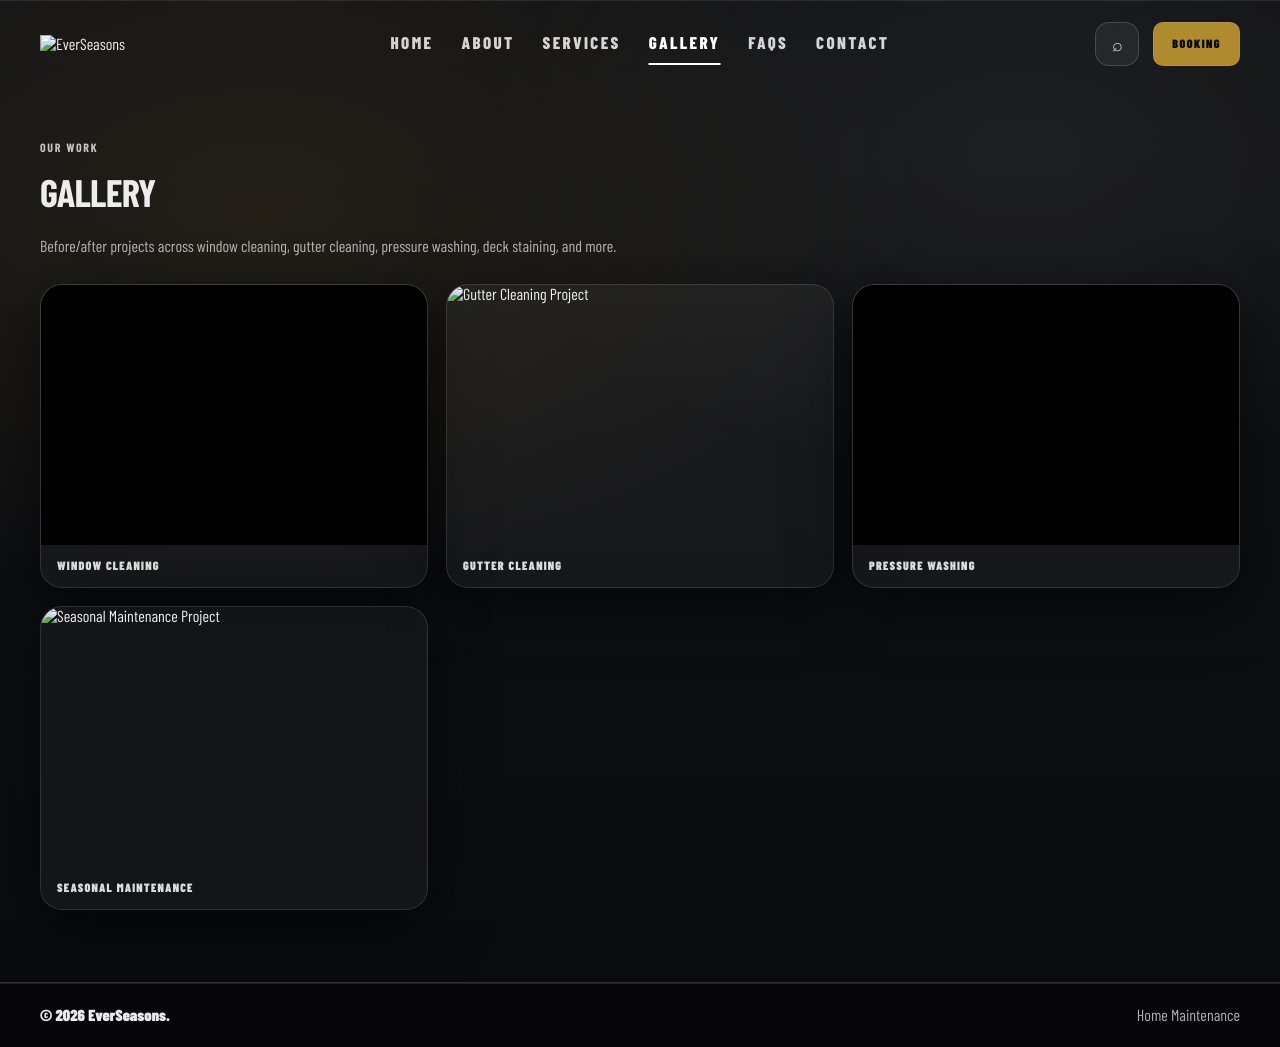
==== gallery.html @ f8d76031 "retouch on css and modified layout to match gallery and index" ====
<!doctype html>
<html lang="en">
  <head>
    <meta charset="utf-8" />
    <meta name="viewport" content="width=device-width,initial-scale=1" />
    <title>Gallery | EverSeasons</title>

    <link rel="stylesheet" href="style.css" />
    <link rel="preconnect" href="https://fonts.googleapis.com">
    <link rel="preconnect" href="https://fonts.gstatic.com" crossorigin>
    <link href="https://fonts.googleapis.com/css2?family=Barlow+Condensed:wght@400;600;700;800;900&family=Inter:wght@300;400;500;600&display=swap" rel="stylesheet">
  </head>

  <body>
    <header class="site-header">
      <div class="container nav">
        <a class="brand" href="index.html">
          <img class="brand-logo" src="everseasonslogo.jpg" alt="EverSeasons" />
        </a>

        <nav class="nav-links" aria-label="Primary">
          <a href="index.html#home">Home</a>
          <a href="index.html#about">About</a>
          <a href="index.html#services">Services</a>
          <a href="gallery.html" class="active">Gallery</a>
          <a href="index.html#faq">FAQs</a>
          <a href="index.html#contact">Contact</a>
        </nav>

        <div class="nav-actions">
          <a class="icon-btn" href="index.html#contact" aria-label="Search">
            <span class="icon">⌕</span>
          </a>
          <a class="btn btn-gold" href="index.html#contact">BOOKING</a>
        </div>
      </div>
    </header>

    <main class="section section-dark" style="padding-top:140px;">
      <div class="container">
        <p class="eyebrow">Our Work</p>
        <h1 class="section-title" style="text-transform:uppercase;">Gallery</h1>
        <p class="muted" style="max-width:720px;">
          Before/after projects across window cleaning, gutter cleaning, pressure washing, deck staining, and more.
        </p>

        <div class="gallery-grid">
          <!-- Video card (mp4 must be <video>, not <img>) -->
          <figure class="work-card">
            <video class="work-video" autoplay muted loop playsinline>
              <source src="Untitled design (1).mp4" type="video/mp4" />
            </video>
            <figcaption>Window Cleaning</figcaption>
          </figure>

          <figure class="work-card">
            <img src="Screen Shot 2026-03-04 at 2.43.16 AM.png" alt="Gutter Cleaning Project" />
            <figcaption>Gutter Cleaning</figcaption>
          </figure>

          <figure class="work-card">
            <video class="work-video" autoplay muted loop playsinline>
              <source src="pressurewash.mp4" type="video/mp4" />
            </video>
            <figcaption>Pressure Washing</figcaption>
          </figure>

          <figure class="work-card">
            <img src="hero.jpg" alt="Seasonal Maintenance Project" />
            <figcaption>Seasonal Maintenance</figcaption>
          </figure>
        </div>
      </div>
    </main>

    <footer class="footer">
      <div class="container footer-inner">
        <div class="footer-brand">© <span id="year"></span> EverSeasons.</div>
        <div class="muted">Home Maintenance</div>
      </div>
    </footer>

    <script>
      document.getElementById("year").textContent = new Date().getFullYear();
    </script>
  </body>
</html>
---- style.css ----
/* ===== EverSeasons ===== */

:root{
  --bg: #0a0b0e;
  --panel: rgba(255,255,255,0.06);
  --panel2: rgba(255,255,255,0.08);
  --text: rgba(255,255,255,0.92);
  --muted: rgba(255,255,255,0.68);
  --line: rgba(255,255,255,0.12);

  --gold: #b08a2e;
  --gold2: #d7b35a;
  --blue: #2d66ff;

  --shadow: 0 18px 60px rgba(0,0,0,0.55);
  --radius: 18px;
  --radius2: 26px;
}

/* ===== Base ===== */

*{ box-sizing: border-box; }

html{
  scroll-behavior: smooth;
  -webkit-font-smoothing: antialiased;
  -moz-osx-font-smoothing: grayscale;
  text-rendering: geometricPrecision;
}

body{
  margin: 0;
  font-family: "Barlow Condensed", sans-serif;
  background:
    radial-gradient(1200px 700px at 20% 20%, rgba(176,138,46,0.12), transparent 55%),
    radial-gradient(1000px 600px at 80% 15%, rgba(255,255,255,0.06), transparent 55%),
    var(--bg);
  color: var(--text);
}

a{ color: inherit; text-decoration: none; }
img{ max-width: 100%; display: block; }

.container{
  width: min(1200px, calc(100% - 44px));
  margin: 0 auto;
}

.section{ padding: 72px 0; }
.section-tight{ padding: 44px 0; }

.section-dark{
  background: linear-gradient(180deg, rgba(255,255,255,0.03), rgba(255,255,255,0.00));
  border-top: 1px solid var(--line);
  border-bottom: 1px solid var(--line);
}

.center{ text-align: center; }

.eyebrow{
  letter-spacing: 0.14em;
  font-weight: 700;
  font-size: 12px;
  color: rgba(255,255,255,0.75);
  margin: 0 0 14px;
  text-transform: uppercase;
}

.accent{ color: var(--gold2); }

.section-title{
  font-size: clamp(26px, 3vw, 40px);
  margin: 0 0 22px;
  letter-spacing: -0.02em;
}

/* ===== Header / Nav ===== */

.site-header{
  position: absolute;
  top: 0;
  left: 0;
  width: 100%;
  z-index: 50;
  background: transparent;
}

.nav{
  display: flex;
  align-items: center;
  justify-content: space-between;
  padding: 22px 0;
  position: relative;
}

/* Optional left logo */
.brand{
  display: flex;
  align-items: center;
}
.brand-logo{
  width: 110px;
  height: auto;
}

/* Center links */
.nav-links{
  position: absolute;
  left: 50%;
  transform: translateX(-50%);
  display: flex;
  gap: 28px;
  align-items: center;
}

.nav-links a{
  font-weight: 800;
  font-size: 17px;
  letter-spacing: 0.14em;
  color: rgba(255,255,255,0.82);
  padding: 10px 0;
  border-bottom: 2px solid transparent;
  text-transform: uppercase;
}

.nav-links a:hover{ color: #fff; }

.nav-links a.active{
  border-bottom: 2px solid #fff;
  color: #fff;
}

/* Right actions */
.nav-actions{
  display: flex;
  align-items: center;
  gap: 14px;
  margin-left: auto;
}

/* ===== Buttons ===== */

.btn{
  display: inline-flex;
  align-items: center;
  justify-content: center;
  gap: 10px;
  height: 44px;
  padding: 0 18px;
  border-radius: 10px;
  font-weight: 900;
  letter-spacing: 0.12em;
  font-size: 12px;
  border: 1px solid rgba(255,255,255,0.16);
  background: rgba(255,255,255,0.05);
  color: rgba(255,255,255,0.92);
  text-transform: uppercase;
  transition: transform .15s ease, filter .15s ease, background .15s ease, border-color .15s ease;
}

.btn:hover{ transform: translateY(-1px); }
.btn:active{ transform: translateY(0px); }

.btn-ghost{
  background: rgba(255,255,255,0.02);
  border-color: rgba(255,255,255,0.14);
}

.btn-blue{
  border-color: rgba(45,102,255,0.55);
  background: rgba(45,102,255,0.85);
  color: white;
}

.btn-wide{
  width: 100%;
  height: 56px;
  border-radius: 6px;
}

/* Gold button (used in header + forms) */
.btn-gold{
  background: var(--gold);
  color: #0a0b0e;
  border: 1px solid rgba(255,255,255,0.08);
}

.btn-gold:hover{
  filter: brightness(1.03);
}

/* ===== Header Search Button (match gallery vibe) ===== */

.icon-btn{
  width: 44px;
  height: 44px;
  border-radius: 14px;
  display: grid;
  place-items: center;
  border: 1px solid rgba(255,255,255,0.16);
  background: rgba(255,255,255,0.06);
  backdrop-filter: blur(8px);
  transition: transform .15s ease, background .15s ease, border-color .15s ease;
}

.icon-btn:hover{
  transform: translateY(-1px);
  background: rgba(255,255,255,0.09);
  border-color: rgba(255,255,255,0.24);
}

.icon{
  font-size: 18px;
  line-height: 1;
  opacity: 0.9;
}

/* ===== Hero (video + overlay) ===== */

.hero{
  position: relative;
  min-height: 100vh;
  display: flex;
  align-items: flex-end;
  padding-bottom: 120px;
}

.hero-video{
  position: absolute;
  inset: 0;
  width: 100%;
  height: 100%;
  object-fit: cover;
  transform: scale(1.02);
  filter: saturate(1.0) contrast(1.05);
  z-index: 0;
}

.hero-bg-overlay{
  position: absolute;
  inset: 0;
  background:
    linear-gradient(90deg, rgba(0,0,0,0.68), rgba(0,0,0,0.15) 60%, rgba(0,0,0,0.62)),
    radial-gradient(900px 520px at 75% 40%, rgba(176,138,46,0.16), transparent 60%);
  z-index: 1;
}

.hero-content{
  position: relative;
  z-index: 2;
  width: 100%;
  text-align: center;
  margin: 0 auto;
}

.hero-logo{
  display: flex;
  justify-content: center;
  margin: 28px 0 22px;
}

.hero-logo img{
  width: 500px;
  height: auto;
}

.hero-title{
  font-size: clamp(44px, 6vw, 80px);
  line-height: 1.05;
  margin: 0 0 14px;
  letter-spacing: 0.06em;
  font-weight: 900;
  text-transform: uppercase;
  white-space: nowrap;
}

.hero-sub{
  max-width: 760px;
  margin: 0 auto 0;
  color: rgba(255,255,255,0.78);
  font-size: 20px;
  line-height: 1.65;
}

.scroll-down{
  position: absolute;
  right: 22px;
  bottom: 2px;
  display: inline-flex;
  align-items: center;
  gap: 10px;
  font-weight: 800;
  font-size: 12px;
  letter-spacing: 0.12em;
  color: rgba(255,255,255,0.72);
  z-index: 2;
  text-transform: uppercase;
}

.arrow{
  width: 34px;
  height: 34px;
  border-radius: 999px;
  display: grid;
  place-items: center;
  border: 1px solid rgba(255,255,255,0.16);
  background: rgba(255,255,255,0.05);
}

/* ===== Tiles ===== */

.tiles{
  display: grid;
  grid-template-columns: repeat(3, 1fr);
  gap: 18px;
}

.tile{
  position: relative;
  height: 320px;
  border-radius: var(--radius2);
  overflow: hidden;
  border: 1px solid rgba(255,255,255,0.12);
  box-shadow: var(--shadow);
}

.tile-bg{
  position: absolute;
  inset: 0;
  background-size: cover;
  background-position: center;
  filter: contrast(1.05) saturate(0.95);
  transform: scale(1.02);
}

.tile-bg-1{ background-image: url("windowcleaning.jpeg"); }
.tile-bg-2{ background-image: url("guttercleaning.jpeg"); }
.tile-bg-3{ background-image: url("pressure washing.webp"); }

.tile-overlay{
  position: absolute;
  inset: 0;
  background: linear-gradient(180deg, rgba(0,0,0,0.05), rgba(0,0,0,0.72));
}

.tile-label{
  position: absolute;
  left: 18px;
  bottom: 18px;
  font-weight: 1000;
  letter-spacing: 0.08em;
  font-size: 14px;
  text-transform: uppercase;
}

.tile-arrow{
  position: absolute;
  right: 18px;
  bottom: 18px;
  width: 42px;
  height: 42px;
  border-radius: 16px;
  display: grid;
  place-items: center;
  border: 1px solid rgba(255,255,255,0.16);
  background: rgba(255,255,255,0.06);
}

.mini-services{
  margin-top: 22px;
  display: grid;
  grid-template-columns: repeat(3, 1fr);
  gap: 14px;
}

.mini{
  padding: 18px;
  border-radius: var(--radius);
  background: rgba(255,255,255,0.05);
  border: 1px solid rgba(255,255,255,0.10);
}

.mini h3{ margin: 0 0 8px; }
.mini p{ margin: 0; color: var(--muted); line-height: 1.6; }

/* ===== Socials ===== */

.socials{
  display: flex;
  justify-content: center;
  gap: 28px;
}

.social{
  width: 58px;
  height: 58px;
  border-radius: 999px;
  display: grid;
  place-items: center;
  font-weight: 1000;
  border: 1px solid rgba(255,255,255,0.14);
  background: rgba(255,255,255,0.04);
  box-shadow: 0 10px 30px rgba(0,0,0,0.35);
}

/* ===== Reviews ===== */

.reviews-head{
  display: flex;
  align-items: center;
  justify-content: space-between;
  gap: 14px;
  padding: 18px;
  border-radius: var(--radius2);
  border: 1px solid rgba(255,255,255,0.10);
  background: rgba(255,255,255,0.05);
}

.reviews-badge{
  display: flex;
  align-items: center;
  gap: 14px;
}

.g-dot{
  width: 44px;
  height: 44px;
  border-radius: 14px;
  display: grid;
  place-items: center;
  background: rgba(255,255,255,0.06);
  border: 1px solid rgba(255,255,255,0.12);
  font-weight: 1000;
}

.reviews-title{ font-weight: 900; }

.reviews-score{
  display: flex;
  gap: 10px;
  align-items: center;
  color: rgba(255,255,255,0.82);
}

.score{ font-weight: 1000; }
.stars{ color: #f3c34d; letter-spacing: 0.06em; }
.count{ color: rgba(255,255,255,0.55); }

.review-cards{
  margin-top: 18px;
  display: grid;
  grid-template-columns: repeat(4, 1fr);
  gap: 14px;
}

.review{
  padding: 18px;
  border-radius: var(--radius2);
  border: 1px solid rgba(255,255,255,0.10);
  background: rgba(255,255,255,0.05);
  min-height: 210px;
}

.review p{
  color: rgba(255,255,255,0.75);
  line-height: 1.6;
  margin: 12px 0 18px;
}

.reviewer{
  display: flex;
  gap: 10px;
  align-items: center;
}

.avatar{
  width: 38px;
  height: 38px;
  border-radius: 999px;
  display: grid;
  place-items: center;
  background: rgba(176,138,46,0.16);
  border: 1px solid rgba(176,138,46,0.35);
  font-weight: 1000;
}

.name{ font-weight: 900; }
.time{ font-size: 12px; color: rgba(255,255,255,0.55); }

/* ===== Split About ===== */

.split{
  display: grid;
  grid-template-columns: 1.05fr 0.95fr;
  gap: 26px;
  align-items: center;
}

.split-title{
  font-size: clamp(30px, 3.2vw, 50px);
  margin: 0 0 10px;
  letter-spacing: -0.02em;
  font-weight: 1000;
}

.lead{ font-weight: 900; margin: 18px 0 10px; }
.muted{ color: var(--muted); }
.split-left .muted{ line-height: 1.8; }

.contact-pill{
  margin-top: 18px;
  display: inline-flex;
  align-items: center;
  gap: 12px;
  padding: 14px 16px;
  border-radius: 16px;
  border: 1px solid rgba(255,255,255,0.12);
  background: rgba(255,255,255,0.04);
}
.phone-icon{ opacity: 0.9; }

.split-right{
  position: relative;
  min-height: 420px;
}

.photo{
  position: absolute;
  border-radius: 18px;
  border: 1px solid rgba(255,255,255,0.12);
  box-shadow: var(--shadow);
  background-size: cover;
  background-position: center;
}

.photo-1{
  width: 68%;
  height: 58%;
  top: 0;
  right: 0;
  background-image: url("assets/about-1.jpg");
}
.photo-2{
  width: 56%;
  height: 54%;
  bottom: 0;
  left: 0;
  background-image: url("assets/about-2.jpg");
}
.photo-3{
  width: 42%;
  height: 40%;
  bottom: 18%;
  right: 22%;
  background-image: url("assets/about-3.jpg");
}

/* ===== Features ===== */

.features{
  display: grid;
  grid-template-columns: repeat(4, 1fr);
  gap: 16px;
}

.feature{
  padding: 22px;
  border-radius: var(--radius2);
  background: rgba(255,255,255,0.05);
  border: 1px solid rgba(255,255,255,0.10);
  min-height: 200px;
}

.feature-icon{
  width: 44px;
  height: 44px;
  border-radius: 16px;
  display: grid;
  place-items: center;
  border: 1px solid rgba(176,138,46,0.35);
  background: rgba(176,138,46,0.12);
  margin-bottom: 14px;
  font-weight: 1000;
}

.feature h3{ margin: 0 0 10px; }
.feature p{ margin: 0; color: var(--muted); line-height: 1.7; }

/* ===== Gallery Page Grid ===== */

/* FULL WIDTH SERVICE TILES */

.tiles-full{
  display:grid;
  grid-template-columns:repeat(3,1fr);
  width:100vw;
  margin-left:calc(50% - 50vw);
}

.tiles-full .tile{
  height:420px;
  border-radius:0;
}

.gallery-grid{
  margin-top: 28px;
  display: grid;
  grid-template-columns: repeat(3, 1fr);
  gap: 18px;
}

.work-card{
  margin: 0;
  border-radius: 22px;
  overflow: hidden;
  border: 1px solid rgba(255,255,255,0.12);
  background: rgba(255,255,255,0.04);
  box-shadow: var(--shadow);
}

.work-card img,
.work-card video{
  width: 100%;
  height: 260px;
  object-fit: cover;
  display: block;
}

.work-card figcaption{
  padding: 14px 16px;
  font-weight: 900;
  letter-spacing: 0.10em;
  text-transform: uppercase;
  font-size: 12px;
  color: rgba(255,255,255,0.85);
}

.work-video{ background: #000; }

@media (max-width: 980px){
  .gallery-grid{ grid-template-columns: 1fr; }
  .work-card img,
  .work-card video{ height: 220px; }
}

/* ===== FAQ ===== */

.faq{ display: grid; gap: 10px; }

details{
  border-radius: 16px;
  border: 1px solid rgba(255,255,255,0.12);
  background: rgba(255,255,255,0.05);
  padding: 14px 16px;
}

summary{ cursor: pointer; font-weight: 900; }
details p{ margin: 10px 0 0; color: var(--muted); line-height: 1.7; }

/* ===== Contact (single, consistent system) ===== */

#contact{
  padding: 120px 0;
}

#contact .container{
  width: min(1200px, calc(100% - 160px));
}

.contact-grid{
  display: grid;
  grid-template-columns: 1.1fr 0.9fr;
  gap: 60px;
  align-items: center;
}

.contact-photo{
  min-height: 540px;
  background: url("pngimg.com - window_PNG17664.png");
  background-size: cover;
  background-position: center;
  border: none;
  box-shadow: none;
}

.contact-panel{
  background: transparent;
  border: none;
  box-shadow: none;
  padding: 0;
}

.contact-title{
  font-size: clamp(36px, 4vw, 64px);
  font-weight: 900;
  line-height: 1.05;
  letter-spacing: 0.02em;
  margin: 0 0 40px;
  text-transform: uppercase;
}

.form .row{ margin-bottom: 28px; }

.form label{ display: block; }

.form span{
  display: block;
  font-size: 11px;
  letter-spacing: 0.14em;
  text-transform: uppercase;
  color: rgba(255,255,255,0.55);
  margin: 0 0 8px;
}

.row.two{
  display: grid;
  grid-template-columns: 1fr 1fr;
  gap: 12px;
}

input, textarea{
  width: 100%;
  background: transparent;
  border: none;
  border-bottom: 1px solid rgba(255,255,255,0.25);
  border-radius: 0;
  padding: 12px 0 14px;
  color: rgba(255,255,255,0.92);
  font-size: 15px;
}

input::placeholder,
textarea::placeholder{
  color: rgba(255,255,255,0.28);
}

input:focus, textarea:focus{
  outline: none;
  border-bottom-color: rgba(215,179,90,0.95);
  box-shadow: none;
}

textarea{
  min-height: 72px;
  resize: none;
}

.fine{
  font-size: 12px;
  margin-top: 12px;
  color: rgba(255,255,255,0.45);
}

.to-top{
  position: fixed;
  right: 22px;
  bottom: 22px;
  width: 44px;
  height: 44px;
  border-radius: 16px;
  display: grid;
  place-items: center;
  border: 1px solid rgba(255,255,255,0.14);
  background: rgba(255,255,255,0.06);
}

/* ===== Footer ===== */

.footer{
  border-top: 1px solid rgba(255,255,255,0.10);
  padding: 22px 0;
  background: rgba(0,0,0,0.35);
}

.footer-inner{
  display: flex;
  align-items: center;
  justify-content: space-between;
  gap: 14px;
  flex-wrap: wrap;
}

.footer-brand{ font-weight: 1000; }

/* ===== Responsive ===== */

@media (max-width: 980px){
  .nav-links{ display: none; }

  .tiles{ grid-template-columns: 1fr; }
  .tile{ height: 260px; }

  .mini-services{ grid-template-columns: 1fr; }
  .review-cards{ grid-template-columns: 1fr; }
  .split{ grid-template-columns: 1fr; }
  .split-right{ min-height: 360px; }
  .features{ grid-template-columns: 1fr; }

  .contact-grid{ grid-template-columns: 1fr; }
  #contact .container{ width: min(1200px, calc(100% - 44px)); }
  .contact-photo{ min-height: 320px; }

  .scroll-down{
    position: static;
    margin-top: 25px;
    display: inline-flex;
  }

  .hero-title{ white-space: normal; }
  .hero-logo img{ width: 220px; }
}
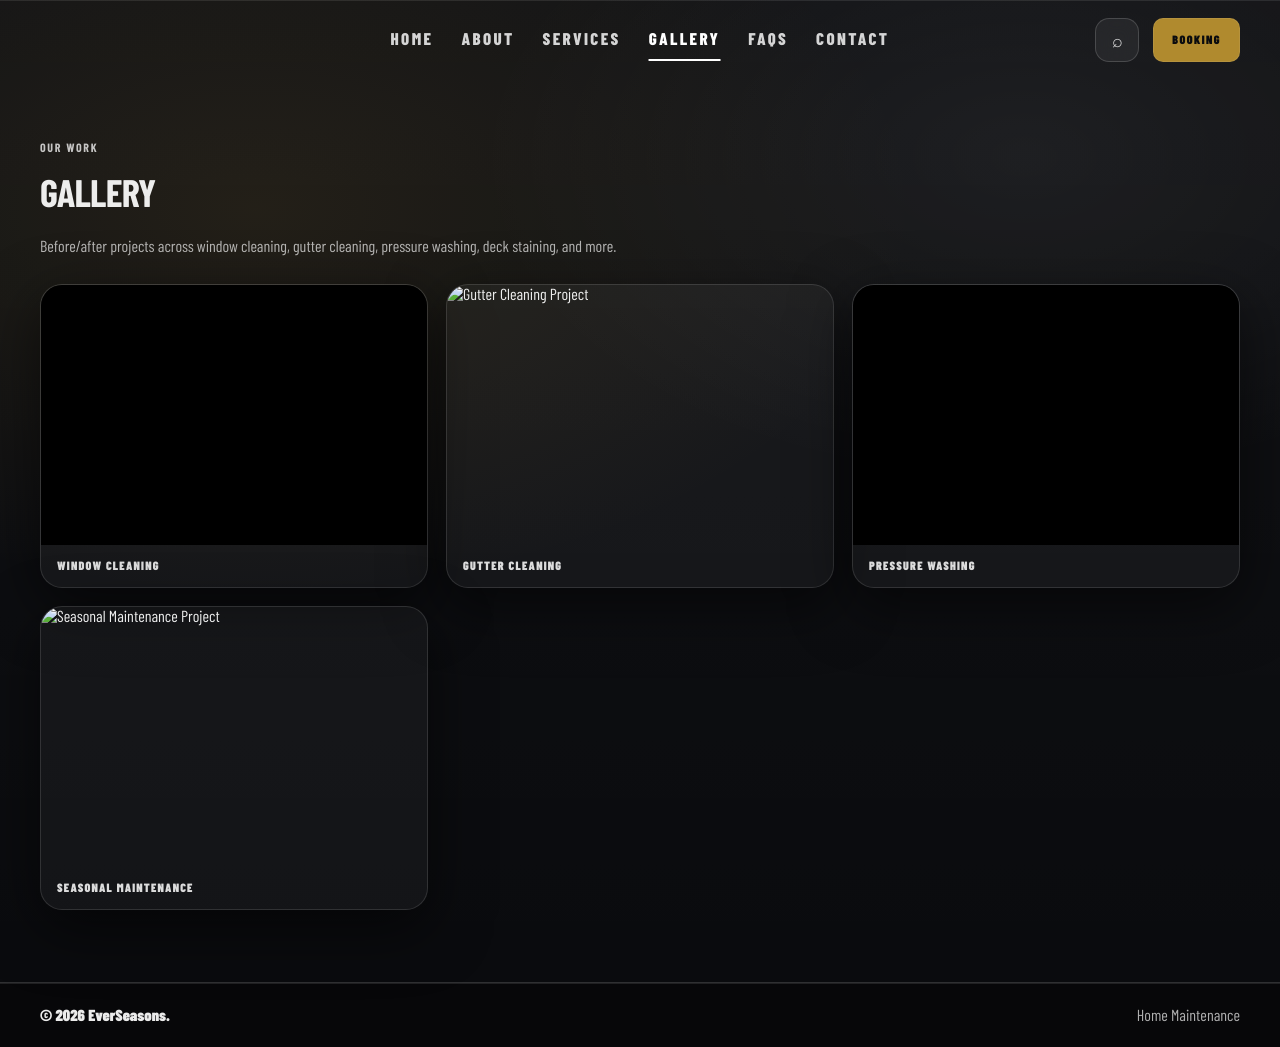
==== commit 4b3c1c4e: "mobile retweak" ====
--- a/gallery.html
+++ b/gallery.html
@@ -82,6 +82,29 @@
 
     <script>
       document.getElementById("year").textContent = new Date().getFullYear();
+    
+      window.addEventListener("scroll", function () {
+        const header = document.querySelector(".site-header");
+    
+        if (window.scrollY > 80) {
+          header.classList.add("scrolled");
+        } else {
+          header.classList.remove("scrolled");
+        }
+      });
+    </script>
+    <script>
+      document.getElementById("year").textContent = new Date().getFullYear();
+    
+      window.addEventListener("scroll", function () {
+        const header = document.querySelector(".site-header");
+    
+        if (window.scrollY > 80) {
+          header.classList.add("scrolled");
+        } else {
+          header.classList.remove("scrolled");
+        }
+      });
     </script>
   </body>
 </html>
--- a/style.css
+++ b/style.css
@@ -1,5 +1,3 @@
-/* ===== EverSeasons ===== */
-
 :root{
   --bg: #0a0b0e;
   --panel: rgba(255,255,255,0.06);
@@ -7,17 +5,13 @@
   --text: rgba(255,255,255,0.92);
   --muted: rgba(255,255,255,0.68);
   --line: rgba(255,255,255,0.12);
-
   --gold: #b08a2e;
   --gold2: #d7b35a;
   --blue: #2d66ff;
-
   --shadow: 0 18px 60px rgba(0,0,0,0.55);
   --radius: 18px;
   --radius2: 26px;
 }
-
-/* ===== Base ===== */
 
 *{ box-sizing: border-box; }
 
@@ -74,36 +68,50 @@
   letter-spacing: -0.02em;
 }
 
-/* ===== Header / Nav ===== */
-
 .site-header{
-  position: absolute;
+  position: fixed;
   top: 0;
   left: 0;
   width: 100%;
-  z-index: 50;
+  z-index: 1000;
   background: transparent;
+  padding: 0;
+  transition: background 0.35s ease, backdrop-filter 0.35s ease, box-shadow 0.35s ease;
 }
 
 .nav{
   display: flex;
   align-items: center;
   justify-content: space-between;
-  padding: 22px 0;
+  padding: 18px 0;
   position: relative;
-}
-
-/* Optional left logo */
+  z-index: 2;
+}
+
+.site-header.scrolled{
+  background: rgba(0, 0, 0, 0.88);
+  backdrop-filter: blur(10px);
+  box-shadow: 0 8px 24px rgba(0, 0, 0, 0.18);
+}
+
+.site-header.scrolled .nav{
+  padding: 10px 0;
+}
+
+main{
+  padding-top: 0;
+}
+
 .brand{
-  display: flex;
-  align-items: center;
-}
+  display: none;
+  align-items: center;
+}
+
 .brand-logo{
   width: 110px;
   height: auto;
 }
 
-/* Center links */
 .nav-links{
   position: absolute;
   left: 50%;
@@ -130,7 +138,6 @@
   color: #fff;
 }
 
-/* Right actions */
 .nav-actions{
   display: flex;
   align-items: center;
@@ -138,7 +145,43 @@
   margin-left: auto;
 }
 
-/* ===== Buttons ===== */
+.menu-toggle{
+  display: none;
+  width: 46px;
+  height: 46px;
+  padding: 0;
+  border: 1px solid rgba(255,255,255,0.16);
+  border-radius: 14px;
+  background: rgba(255,255,255,0.06);
+  backdrop-filter: blur(8px);
+  align-items: center;
+  justify-content: center;
+  flex-direction: column;
+  gap: 5px;
+  cursor: pointer;
+  z-index: 10001;
+}
+
+.menu-toggle span{
+  display: block;
+  width: 18px;
+  height: 2px;
+  background: #fff;
+  border-radius: 999px;
+  transition: transform .25s ease, opacity .25s ease;
+}
+
+.menu-toggle.active span:nth-child(1){
+  transform: translateY(7px) rotate(45deg);
+}
+
+.menu-toggle.active span:nth-child(2){
+  opacity: 0;
+}
+
+.menu-toggle.active span:nth-child(3){
+  transform: translateY(-7px) rotate(-45deg);
+}
 
 .btn{
   display: inline-flex;
@@ -178,7 +221,6 @@
   border-radius: 6px;
 }
 
-/* Gold button (used in header + forms) */
 .btn-gold{
   background: var(--gold);
   color: #0a0b0e;
@@ -188,8 +230,6 @@
 .btn-gold:hover{
   filter: brightness(1.03);
 }
-
-/* ===== Header Search Button (match gallery vibe) ===== */
 
 .icon-btn{
   width: 44px;
@@ -214,8 +254,6 @@
   line-height: 1;
   opacity: 0.9;
 }
-
-/* ===== Hero (video + overlay) ===== */
 
 .hero{
   position: relative;
@@ -307,8 +345,6 @@
   background: rgba(255,255,255,0.05);
 }
 
-/* ===== Tiles ===== */
-
 .tiles{
   display: grid;
   grid-template-columns: repeat(3, 1fr);
@@ -383,8 +419,6 @@
 .mini h3{ margin: 0 0 8px; }
 .mini p{ margin: 0; color: var(--muted); line-height: 1.6; }
 
-/* ===== Socials ===== */
-
 .socials{
   display: flex;
   justify-content: center;
@@ -402,8 +436,6 @@
   background: rgba(255,255,255,0.04);
   box-shadow: 0 10px 30px rgba(0,0,0,0.35);
 }
-
-/* ===== Reviews ===== */
 
 .reviews-head{
   display: flex;
@@ -487,8 +519,6 @@
 .name{ font-weight: 900; }
 .time{ font-size: 12px; color: rgba(255,255,255,0.55); }
 
-/* ===== Split About ===== */
-
 .split{
   display: grid;
   grid-template-columns: 1.05fr 0.95fr;
@@ -517,6 +547,7 @@
   border: 1px solid rgba(255,255,255,0.12);
   background: rgba(255,255,255,0.04);
 }
+
 .phone-icon{ opacity: 0.9; }
 
 .split-right{
@@ -540,6 +571,7 @@
   right: 0;
   background-image: url("assets/about-1.jpg");
 }
+
 .photo-2{
   width: 56%;
   height: 54%;
@@ -547,6 +579,7 @@
   left: 0;
   background-image: url("assets/about-2.jpg");
 }
+
 .photo-3{
   width: 42%;
   height: 40%;
@@ -555,8 +588,6 @@
   background-image: url("assets/about-3.jpg");
 }
 
-/* ===== Features ===== */
-
 .features{
   display: grid;
   grid-template-columns: repeat(4, 1fr);
@@ -585,10 +616,6 @@
 
 .feature h3{ margin: 0 0 10px; }
 .feature p{ margin: 0; color: var(--muted); line-height: 1.7; }
-
-/* ===== Gallery Page Grid ===== */
-
-/* FULL WIDTH SERVICE TILES */
 
 .tiles-full{
   display:grid;
@@ -637,14 +664,6 @@
 
 .work-video{ background: #000; }
 
-@media (max-width: 980px){
-  .gallery-grid{ grid-template-columns: 1fr; }
-  .work-card img,
-  .work-card video{ height: 220px; }
-}
-
-/* ===== FAQ ===== */
-
 .faq{ display: grid; gap: 10px; }
 
 details{
@@ -656,8 +675,6 @@
 
 summary{ cursor: pointer; font-weight: 900; }
 details p{ margin: 10px 0 0; color: var(--muted); line-height: 1.7; }
-
-/* ===== Contact (single, consistent system) ===== */
 
 #contact{
   padding: 120px 0;
@@ -764,8 +781,6 @@
   background: rgba(255,255,255,0.06);
 }
 
-/* ===== Footer ===== */
-
 .footer{
   border-top: 1px solid rgba(255,255,255,0.10);
   padding: 22px 0;
@@ -782,10 +797,190 @@
 
 .footer-brand{ font-weight: 1000; }
 
-/* ===== Responsive ===== */
+.services-full{
+  padding: 0;
+}
+
+.services-grid{
+  display: grid;
+  grid-template-columns: repeat(3, 1fr);
+  width: 100vw;
+  margin-left: calc(50% - 50vw);
+  gap: 0;
+}
+
+.service-panel{
+  position: relative;
+  height: 420px;
+  overflow: hidden;
+  display: block;
+  border-right: 1px solid rgba(255,255,255,0.08);
+  border-bottom: 1px solid rgba(255,255,255,0.08);
+}
+
+.service-panel:nth-child(3n){
+  border-right: none;
+}
+
+.service-panel::before{
+  content:"";
+  position:absolute;
+  inset:0;
+  background-size: cover;
+  background-position: center;
+  transform: scale(1.02);
+  transition: transform .65s ease;
+  z-index: 0;
+}
+
+.service-panel::after{
+  content:"";
+  position:absolute;
+  inset:0;
+  background: linear-gradient(to top, rgba(0,0,0,.72), rgba(0,0,0,.10));
+  opacity: .55;
+  transition: opacity .25s ease;
+  z-index: 1;
+}
+
+.service-title{
+  position:absolute;
+  left: 28px;
+  bottom: 28px;
+  z-index: 2;
+  font-weight: 900;
+  letter-spacing: .12em;
+  text-transform: uppercase;
+  font-size: 16px;
+  transform: translateY(0);
+  transition: transform .25s ease, opacity .25s ease;
+}
+
+.service-arrow{
+  position:absolute;
+  left: 28px;
+  bottom: 28px;
+  z-index: 2;
+  font-weight: 900;
+  font-size: 20px;
+  opacity: 0;
+  transform: translateY(14px);
+  transition: transform .25s ease, opacity .25s ease;
+}
+
+.service-panel:hover::after{
+  opacity: .78;
+}
+
+.service-panel:hover::before{
+  transform: scale(1.08);
+}
+
+.service-panel:hover .service-title{
+  transform: translateY(-22px);
+}
+
+.service-panel:hover .service-arrow{
+  opacity: 1;
+  transform: translateY(0);
+}
+
+.service-panel:focus-visible{
+  outline: 2px solid rgba(215,179,90,0.9);
+  outline-offset: -2px;
+}
+
+.sp-1::before{ background-image: url("windowcleaning.jpeg"); }
+.sp-2::before{ background-image: url("guttercleaning.jpeg"); }
+.sp-3::before{ background-image: url("pressure washing.webp"); }
+.sp-4::before{ background-image: url("deckstain.jpeg"); }
+.sp-5::before{ background-image: url("drivewayseal.webp"); }
+.sp-6::before{ background-image: url("snowremoval.jpeg"); }
 
 @media (max-width: 980px){
-  .nav-links{ display: none; }
+  .gallery-grid{
+    margin-top: 28px;
+    display: grid;
+    grid-template-columns: repeat(auto-fit, minmax(280px, 1fr));
+    gap: 18px;
+  }
+  .site-header{
+    z-index: 9999;
+    background: rgba(0,0,0,0.88);
+    backdrop-filter: blur(10px);
+  }
+
+  .nav{
+    min-height: 72px;
+    padding: 12px 0;
+    gap: 12px;
+  }
+
+  .brand{
+    flex: 0 0 auto;
+    position: relative;
+    z-index: 2;
+  }
+
+  .brand-logo{
+    width: 90px;
+    height: auto;
+  }
+
+  .menu-toggle{
+    display: inline-flex;
+    margin-left: auto;
+  }
+
+  .nav-actions{
+    display: none;
+  }
+
+  .nav-links{
+    position: absolute;
+    top: calc(100% + 10px);
+    left: 0;
+    right: 0;
+    transform: none;
+    display: flex;
+    flex-direction: column;
+    align-items: stretch;
+    gap: 0;
+    padding: 10px;
+    background: rgba(10,11,14,0.96);
+    border: 1px solid rgba(255,255,255,0.10);
+    border-radius: 18px;
+    box-shadow: 0 18px 50px rgba(0,0,0,0.45);
+    opacity: 0;
+    visibility: hidden;
+    pointer-events: none;
+    transition: opacity .22s ease, transform .22s ease, visibility .22s ease;
+  }
+
+  .nav-links.open{
+    opacity: 1;
+    visibility: visible;
+    pointer-events: auto;
+  }
+
+  .nav-links a{
+    display: block;
+    width: 100%;
+    padding: 14px 16px;
+    font-size: 13px;
+    letter-spacing: 0.10em;
+    border-bottom: 1px solid rgba(255,255,255,0.08);
+    white-space: normal;
+  }
+
+  .nav-links a:last-child{
+    border-bottom: none;
+  }
+
+  .nav-links a.active{
+    border-bottom: 1px solid rgba(255,255,255,0.08);
+    color: #fff;
+  }
 
   .tiles{ grid-template-columns: 1fr; }
   .tile{ height: 260px; }
@@ -806,6 +1001,31 @@
     display: inline-flex;
   }
 
+  .hero{
+    padding-top: 88px;
+  }
+
   .hero-title{ white-space: normal; }
   .hero-logo img{ width: 220px; }
+
+  .services-grid{
+    grid-template-columns: 1fr;
+  }
+
+  .service-panel{
+    height: 280px;
+    border-right: none;
+  }
+
+  .service-title{
+    font-size: 14px;
+    left: 18px;
+    bottom: 18px;
+  }
+
+  .service-arrow{
+    left: 18px;
+    bottom: 18px;
+  }
+  
 }
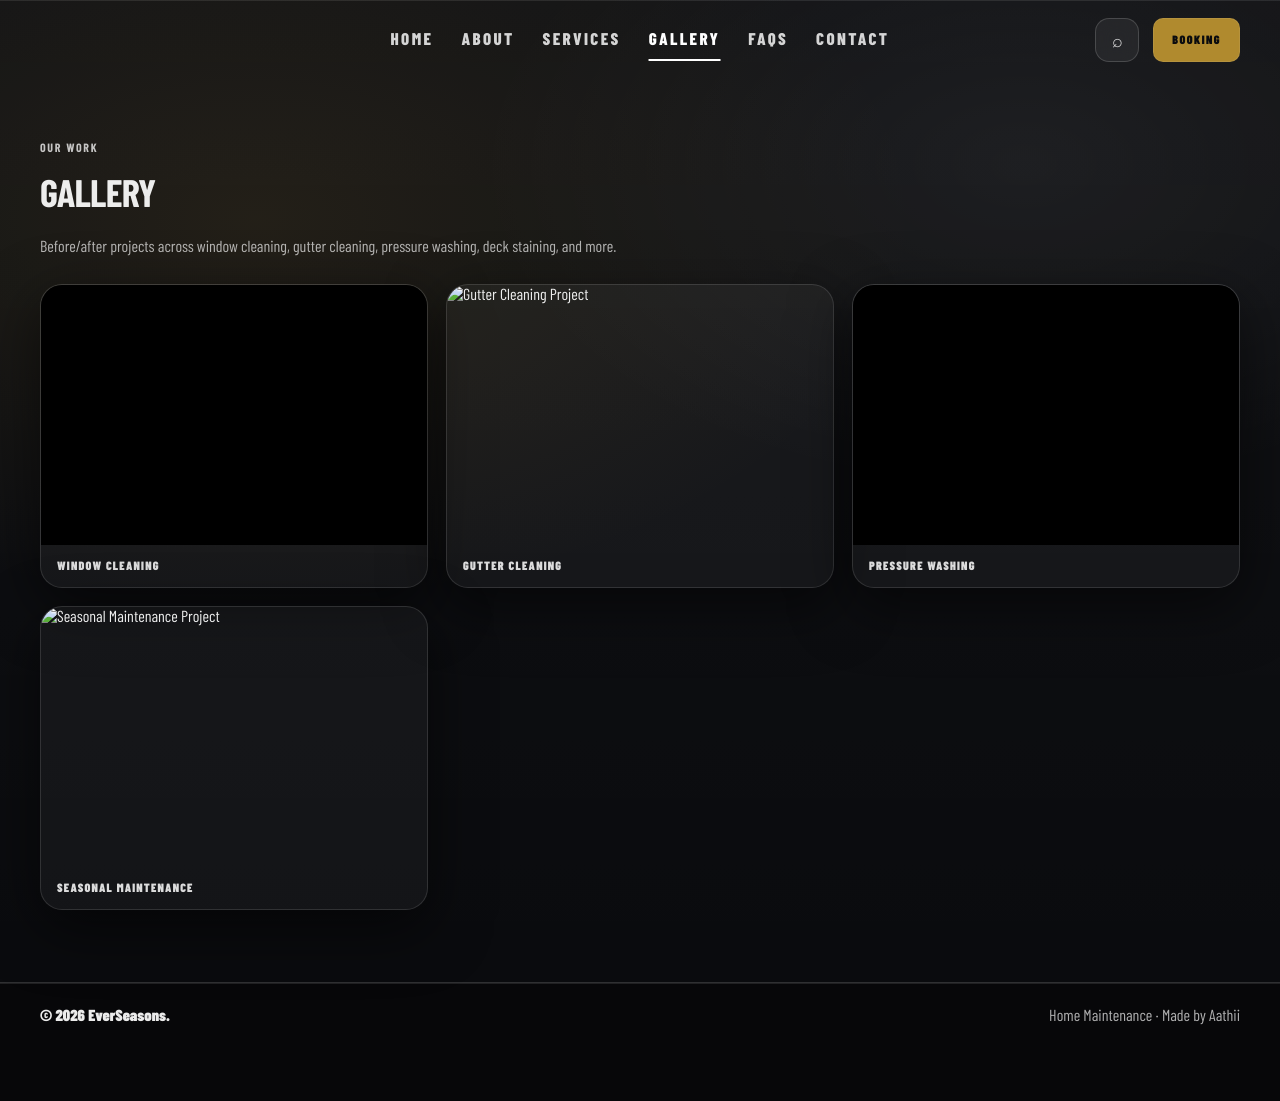
==== commit 6782eb4a: "Add a small Made by Aathii credit to the footer Links to the portfolio at aathii.github.io, matching" ====
--- a/gallery.html
+++ b/gallery.html
@@ -6,9 +6,9 @@
     <title>Gallery | EverSeasons</title>
 
     <link rel="stylesheet" href="style.css" />
-    <link rel="preconnect" href="https://fonts.googleapis.com">
-    <link rel="preconnect" href="https://fonts.gstatic.com" crossorigin>
-    <link href="https://fonts.googleapis.com/css2?family=Barlow+Condensed:wght@400;600;700;800;900&family=Inter:wght@300;400;500;600&display=swap" rel="stylesheet">
+    <link rel="preconnect" href="https://fonts.googleapis.com" />
+    <link rel="preconnect" href="https://fonts.gstatic.com" crossorigin />
+    <link href="https://fonts.googleapis.com/css2?family=Barlow+Condensed:wght@400;600;700;800;900&family=Inter:wght@300;400;500;600&display=swap" rel="stylesheet" />
   </head>
 
   <body>
@@ -18,7 +18,19 @@
           <img class="brand-logo" src="everseasonslogo.jpg" alt="EverSeasons" />
         </a>
 
-        <nav class="nav-links" aria-label="Primary">
+        <button
+          class="menu-toggle"
+          type="button"
+          aria-label="Open menu"
+          aria-expanded="false"
+          aria-controls="mobile-menu"
+        >
+          <span></span>
+          <span></span>
+          <span></span>
+        </button>
+
+        <nav class="nav-links" id="mobile-menu" aria-label="Primary">
           <a href="index.html#home">Home</a>
           <a href="index.html#about">About</a>
           <a href="index.html#services">Services</a>
@@ -36,16 +48,15 @@
       </div>
     </header>
 
-    <main class="section section-dark" style="padding-top:140px;">
+    <main class="section section-dark" style="padding-top: 140px;">
       <div class="container">
         <p class="eyebrow">Our Work</p>
-        <h1 class="section-title" style="text-transform:uppercase;">Gallery</h1>
-        <p class="muted" style="max-width:720px;">
+        <h1 class="section-title" style="text-transform: uppercase;">Gallery</h1>
+        <p class="muted" style="max-width: 720px;">
           Before/after projects across window cleaning, gutter cleaning, pressure washing, deck staining, and more.
         </p>
 
         <div class="gallery-grid">
-          <!-- Video card (mp4 must be <video>, not <img>) -->
           <figure class="work-card">
             <video class="work-video" autoplay muted loop playsinline>
               <source src="Untitled design (1).mp4" type="video/mp4" />
@@ -76,33 +87,59 @@
     <footer class="footer">
       <div class="container footer-inner">
         <div class="footer-brand">© <span id="year"></span> EverSeasons.</div>
-        <div class="muted">Home Maintenance</div>
+        <div class="muted">Home Maintenance · <a class="made-by" href="https://aathii.github.io/" target="_blank" rel="noopener" aria-label="Made by Aathii — portfolio (opens in a new tab)">Made by Aathii</a></div>
       </div>
     </footer>
 
     <script>
-      document.getElementById("year").textContent = new Date().getFullYear();
-    
-      window.addEventListener("scroll", function () {
+      document.addEventListener("DOMContentLoaded", function () {
+        const yearEl = document.getElementById("year");
         const header = document.querySelector(".site-header");
-    
-        if (window.scrollY > 80) {
-          header.classList.add("scrolled");
-        } else {
-          header.classList.remove("scrolled");
+        const menuToggle = document.querySelector(".menu-toggle");
+        const navLinks = document.querySelector(".nav-links");
+
+        if (yearEl) {
+          yearEl.textContent = new Date().getFullYear();
         }
-      });
-    </script>
-    <script>
-      document.getElementById("year").textContent = new Date().getFullYear();
-    
-      window.addEventListener("scroll", function () {
-        const header = document.querySelector(".site-header");
-    
-        if (window.scrollY > 80) {
-          header.classList.add("scrolled");
-        } else {
-          header.classList.remove("scrolled");
+
+        function handleScroll() {
+          if (!header) return;
+
+          if (window.scrollY > 80) {
+            header.classList.add("scrolled");
+          } else {
+            header.classList.remove("scrolled");
+          }
+        }
+
+        handleScroll();
+        window.addEventListener("scroll", handleScroll);
+
+        if (menuToggle && navLinks) {
+          menuToggle.addEventListener("click", function (e) {
+            e.stopPropagation();
+            menuToggle.classList.toggle("active");
+            navLinks.classList.toggle("open");
+
+            const expanded = menuToggle.classList.contains("active");
+            menuToggle.setAttribute("aria-expanded", expanded ? "true" : "false");
+          });
+
+          navLinks.querySelectorAll("a").forEach(function (link) {
+            link.addEventListener("click", function () {
+              menuToggle.classList.remove("active");
+              navLinks.classList.remove("open");
+              menuToggle.setAttribute("aria-expanded", "false");
+            });
+          });
+
+          document.addEventListener("click", function (e) {
+            if (!menuToggle.contains(e.target) && !navLinks.contains(e.target)) {
+              menuToggle.classList.remove("active");
+              navLinks.classList.remove("open");
+              menuToggle.setAttribute("aria-expanded", "false");
+            }
+          });
         }
       });
     </script>
--- a/style.css
+++ b/style.css
@@ -295,11 +295,40 @@
   display: flex;
   justify-content: center;
   margin: 28px 0 22px;
+  position: relative;
+  isolation: isolate;
+}
+
+.hero-logo::before{
+  content: "";
+  position: absolute;
+  inset: 50% auto auto 50%;
+  transform: translate(-50%, -50%);
+  width: 720px;
+  height: 300px;
+  border-radius: 999px;
+  background: radial-gradient(
+    ellipse at center,
+    rgba(0,0,0,0.88) 0%,
+    rgba(0,0,0,0.62) 40%,
+    rgba(0,0,0,0.28) 62%,
+    rgba(0,0,0,0) 82%
+  );
+  filter: blur(26px);
+  z-index: -1;
+  pointer-events: none;
 }
 
 .hero-logo img{
   width: 500px;
   height: auto;
+  position: relative;
+  z-index: 1;
+  filter:
+    drop-shadow(0 0 2px rgba(0,0,0,1))
+    drop-shadow(0 0 8px rgba(0,0,0,0.95))
+    drop-shadow(0 10px 30px rgba(0,0,0,0.9))
+    drop-shadow(0 0 18px rgba(255,255,255,0.14));
 }
 
 .hero-title{
@@ -310,6 +339,9 @@
   font-weight: 900;
   text-transform: uppercase;
   white-space: nowrap;
+  text-shadow:
+    0 2px 6px rgba(0,0,0,0.85),
+    0 8px 20px rgba(0,0,0,0.65);
 }
 
 .hero-sub{
@@ -532,6 +564,39 @@
   letter-spacing: -0.02em;
   font-weight: 1000;
 }
+/* About section owner photoz */
+
+.split-right{
+  display: grid;
+  grid-template-columns: repeat(2, 1fr);
+  gap: 16px;
+  justify-items: center;
+}
+
+.photo{
+  width: 100%;
+  max-width: 100%;
+  min-height: 220px;
+  border-radius: 18px;
+  border: 1px solid rgba(255,255,255,0.12);
+  box-shadow: var(--shadow);
+  background-size: cover;
+  background-position: center;
+}
+
+.photo-1{
+  background-image: url("aathii.PNG");
+}
+
+.photo-2{
+  background-image: url("matt.PNG");
+}
+
+.photo-3{
+  background-image: url("andrew.PNG");
+  grid-column: 1 / 3;
+  max-width: calc(50% - 8px);
+}
 
 .lead{ font-weight: 900; margin: 18px 0 10px; }
 .muted{ color: var(--muted); }
@@ -549,44 +614,6 @@
 }
 
 .phone-icon{ opacity: 0.9; }
-
-.split-right{
-  position: relative;
-  min-height: 420px;
-}
-
-.photo{
-  position: absolute;
-  border-radius: 18px;
-  border: 1px solid rgba(255,255,255,0.12);
-  box-shadow: var(--shadow);
-  background-size: cover;
-  background-position: center;
-}
-
-.photo-1{
-  width: 68%;
-  height: 58%;
-  top: 0;
-  right: 0;
-  background-image: url("assets/about-1.jpg");
-}
-
-.photo-2{
-  width: 56%;
-  height: 54%;
-  bottom: 0;
-  left: 0;
-  background-image: url("assets/about-2.jpg");
-}
-
-.photo-3{
-  width: 42%;
-  height: 40%;
-  bottom: 18%;
-  right: 22%;
-  background-image: url("assets/about-3.jpg");
-}
 
 .features{
   display: grid;
@@ -904,6 +931,7 @@
     grid-template-columns: repeat(auto-fit, minmax(280px, 1fr));
     gap: 18px;
   }
+
   .site-header{
     z-index: 9999;
     background: rgba(0,0,0,0.88);
@@ -917,19 +945,38 @@
   }
 
   .brand{
-    flex: 0 0 auto;
-    position: relative;
-    z-index: 2;
-  }
-
+    display:flex;
+    align-items:center;
+    padding:10px 16px;
+    border-radius:14px;
+    border:1px solid rgba(176,138,46,0.35);
+  
+    background:rgba(0,0,0,0.55);
+    backdrop-filter: blur(10px);
+  
+    border:1px solid rgba(255,255,255,0.08);
+  
+    box-shadow:
+      0 10px 30px rgba(0,0,0,0.6),
+      inset 0 1px 0 rgba(255,255,255,0.05);
+      
+  }
+  
   .brand-logo{
-    width: 90px;
-    height: auto;
+    width:110px;
+    height:auto;
+  
+    filter:
+      drop-shadow(0 8px 20px rgba(0,0,0,0.9))
+      drop-shadow(0 0 6px rgba(0,0,0,0.8))
+      drop-shadow(0 0 2px rgba(255,255,255,0.25));
   }
 
   .menu-toggle{
     display: inline-flex;
     margin-left: auto;
+    position: relative;
+    z-index: 10001;
   }
 
   .nav-actions{
@@ -941,13 +988,13 @@
     top: calc(100% + 10px);
     left: 0;
     right: 0;
-    transform: none;
+    transform: translateY(-10px);
     display: flex;
     flex-direction: column;
     align-items: stretch;
     gap: 0;
     padding: 10px;
-    background: rgba(10,11,14,0.96);
+    background: rgba(10,11,14,0.98);
     border: 1px solid rgba(255,255,255,0.10);
     border-radius: 18px;
     box-shadow: 0 18px 50px rgba(0,0,0,0.45);
@@ -955,12 +1002,14 @@
     visibility: hidden;
     pointer-events: none;
     transition: opacity .22s ease, transform .22s ease, visibility .22s ease;
+    z-index: 10000;
   }
 
   .nav-links.open{
     opacity: 1;
     visibility: visible;
     pointer-events: auto;
+    transform: translateY(0);
   }
 
   .nav-links a{
@@ -988,7 +1037,20 @@
   .mini-services{ grid-template-columns: 1fr; }
   .review-cards{ grid-template-columns: 1fr; }
   .split{ grid-template-columns: 1fr; }
-  .split-right{ min-height: 360px; }
+  .split-right{
+    grid-template-columns: 1fr;
+    grid-template-rows: auto;
+  }
+  .photo{
+    width: 100%;
+    max-width: 100%;
+  }
+  
+  .photo-3{
+    grid-column: auto;
+    max-width: 100%;
+  }
+
   .features{ grid-template-columns: 1fr; }
 
   .contact-grid{ grid-template-columns: 1fr; }
@@ -1027,5 +1089,10 @@
     left: 18px;
     bottom: 18px;
   }
-  
-}+}
+
+/* portfolio credit */
+.made-by{ color: inherit; text-decoration: none; border-bottom: 1px solid transparent; transition: color .2s, border-color .2s; }
+.made-by:hover, .made-by:focus-visible{ color: #fff; border-bottom-color: currentColor; }
+/* keep the footer line clear of the floating back-to-top button */
+.footer{ padding-bottom: 76px; }
